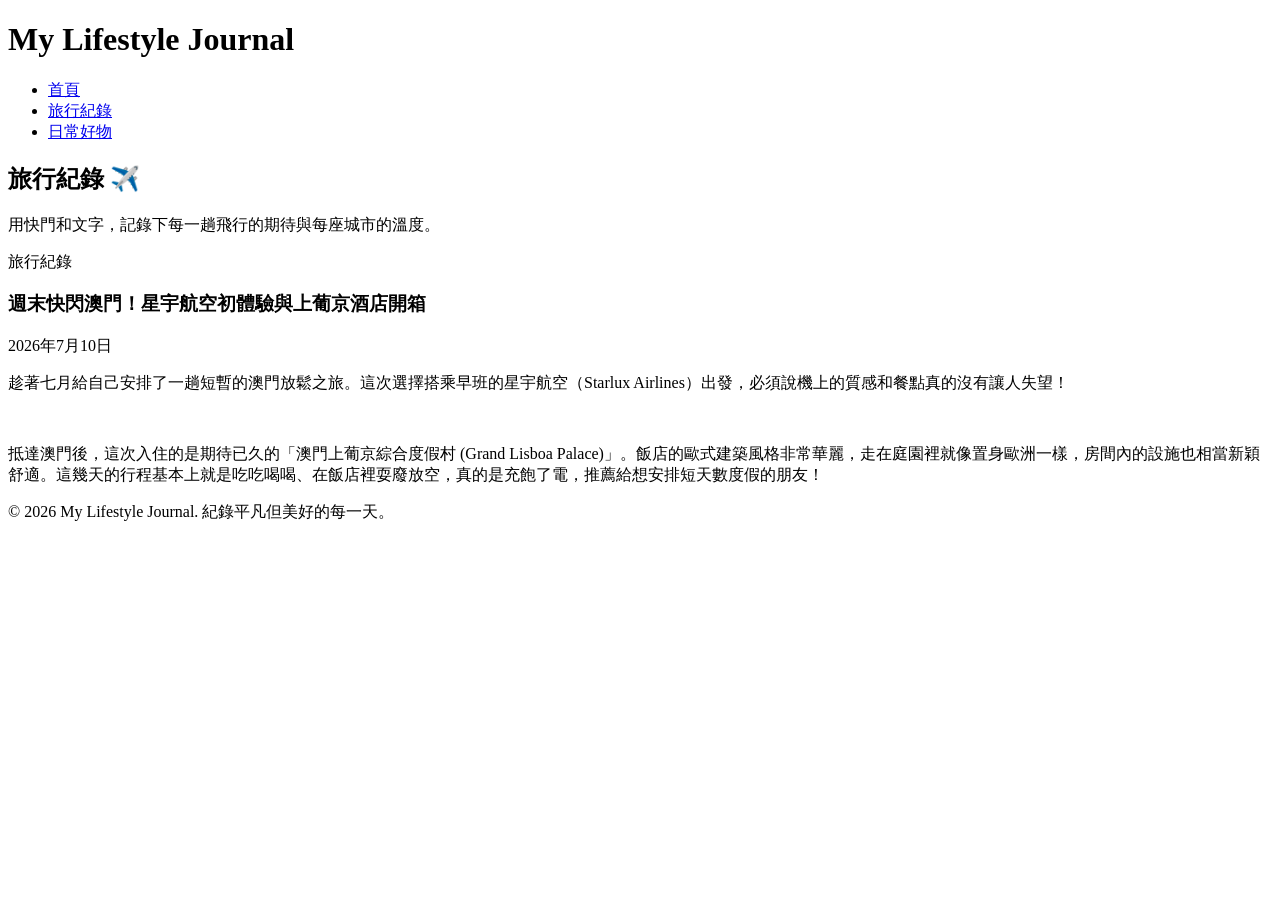
==== travel.html @ e0add8a8 "Add files via upload" ====
<!DOCTYPE html>
<html lang="zh-TW">
<head>
    <meta charset="UTF-8">
    <meta name="viewport" content="width=device-width, initial-scale=1.0">
    <title>旅行紀錄 | My Lifestyle Journal</title>
    <link rel="stylesheet" href="css/style.css">
</head>
<body>
    <header>
        <div class="container">
            <h1>My Lifestyle Journal</h1>
            <nav>
                <ul>
                    <li><a href="index.html">首頁</a></li>
                    <li><a href="travel.html">旅行紀錄</a></li>
                    <li><a href="lifestyle.html">日常好物</a></li>
                </ul>
            </nav>
        </div>
    </header>

    <main class="container">
        <section class="intro">
            <h2>旅行紀錄 ✈️</h2>
            <p>用快門和文字，記錄下每一趟飛行的期待與每座城市的溫度。</p>
        </section>

        <section class="posts-list">
            <article class="post-card">
                <span class="category travel">旅行紀錄</span>
                <h3>週末快閃澳門！星宇航空初體驗與上葡京酒店開箱</h3>
                <p class="date">2026年7月10日</p>
                <p>趁著七月給自己安排了一趟短暫的澳門放鬆之旅。這次選擇搭乘早班的星宇航空（Starlux Airlines）出發，必須說機上的質感和餐點真的沒有讓人失望！</p>
                <br>
                <p>抵達澳門後，這次入住的是期待已久的「澳門上葡京綜合度假村 (Grand Lisboa Palace)」。飯店的歐式建築風格非常華麗，走在庭園裡就像置身歐洲一樣，房間內的設施也相當新穎舒適。這幾天的行程基本上就是吃吃喝喝、在飯店裡耍廢放空，真的是充飽了電，推薦給想安排短天數度假的朋友！</p>
            </article>
        </section>
    </main>

    <footer>
        <p>© 2026 My Lifestyle Journal. 紀錄平凡但美好的每一天。</p>
    </footer>
</body>
</html>
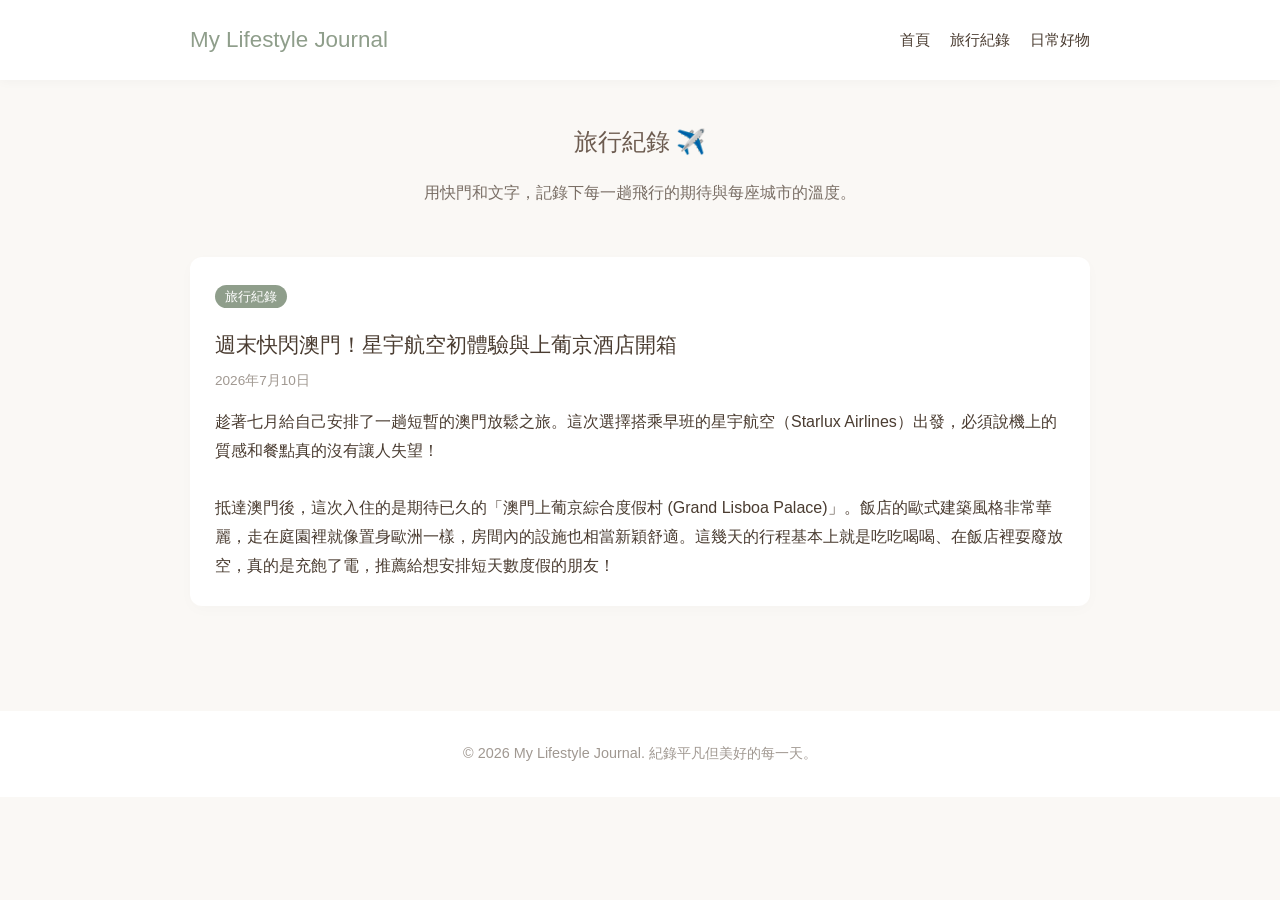
==== commit ffb9591a: "Add files via upload" ====
--- a/travel.html
+++ b/travel.html
@@ -4,7 +4,7 @@
     <meta charset="UTF-8">
     <meta name="viewport" content="width=device-width, initial-scale=1.0">
     <title>旅行紀錄 | My Lifestyle Journal</title>
-    <link rel="stylesheet" href="css/style.css">
+    <link rel="stylesheet" href="style.css">
 </head>
 <body>
     <header>
--- a/style.css
+++ b/style.css
@@ -0,0 +1,53 @@
+/* 日系大地色系與字體設定 */
+* { margin: 0; padding: 0; box-sizing: border-box; }
+body {
+    font-family: "Noto Sans TC", "Helvetica Neue", sans-serif;
+    line-height: 1.8;
+    color: #4A3C31; /* 深咖啡色 */
+    background-color: #FAF8F5; /* 米白色 */
+}
+.container { width: 85%; margin: 0 auto; max-width: 900px; }
+
+/* 導覽列 */
+header {
+    background-color: #FFFFFF;
+    padding: 20px 0;
+    box-shadow: 0 2px 10px rgba(0,0,0,0.03);
+}
+header .container { display: flex; justify-content: space-between; align-items: center; }
+header h1 { font-size: 1.4rem; font-weight: normal; color: #8F9E8B; /* 莫蘭迪綠 */ }
+header nav ul { list-style: none; display: flex; gap: 20px; }
+header nav a { color: #4A3C31; text-decoration: none; font-size: 0.95rem; }
+header nav a:hover { color: #8F9E8B; }
+
+/* 內容區塊 */
+main { padding: 40px 0; }
+.intro { text-align: center; margin-bottom: 50px; }
+.intro h2 { font-weight: normal; margin-bottom: 15px; color: #6D5C50; }
+.intro p { color: #7A6F66; }
+
+/* 網誌卡片 */
+.post-card {
+    background: #FFFFFF;
+    padding: 25px;
+    border-radius: 12px;
+    margin-bottom: 25px;
+    box-shadow: 0 4px 15px rgba(0,0,0,0.02);
+    transition: transform 0.2s ease;
+}
+.post-card:hover { transform: translateY(-3px); }
+.category { 
+    font-size: 0.8rem; padding: 4px 10px; border-radius: 20px; color: #fff; 
+}
+.category.travel { background-color: #8F9E8B; }
+.category.lifestyle { background-color: #E2B193; /* 柔和橘 */ }
+
+.post-card h3 { margin: 15px 0 5px; font-weight: normal; font-size: 1.3rem; }
+.post-card .date { font-size: 0.85rem; color: #A09891; margin-bottom: 15px; }
+.read-more { display: inline-block; margin-top: 15px; color: #8F9E8B; text-decoration: none; font-size: 0.9rem; }
+
+/* 圖片圓角 (預留給未來文章用) */
+.rounded-img { border-radius: 12px; max-width: 100%; height: auto; }
+
+/* 頁尾 */
+footer { text-align: center; padding: 30px; background: #FFFFFF; color: #A09891; font-size: 0.9rem; margin-top: 40px; }
